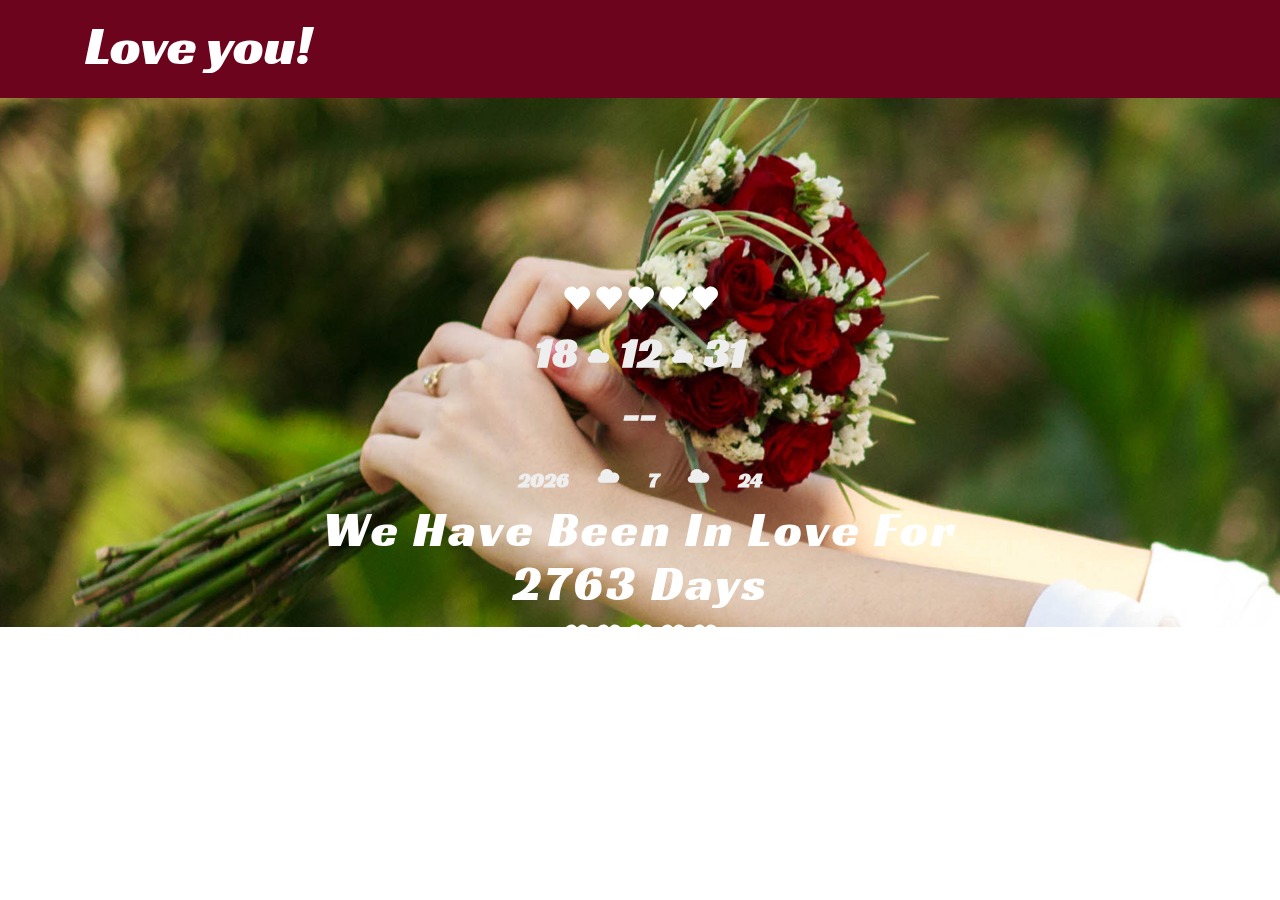
==== index.html @ 2fc3a8e7 ".." ====
<!--A Design by W3layouts 
Author: W3layout
Author URL: http://w3layouts.com
License: Creative Commons Attribution 3.0 Unported
License URL: http://creativecommons.org/licenses/by/3.0/
-->
<!DOCTYPE html>
<html>
<head>
<title>Conjugal a Wedding Flat Bootstrap Responsive Web Template | Home :: w3layouts</title>
<!--css-->
<link href="css/bootstrap.css" rel="stylesheet" type="text/css" media="all" />
<!-- jQuery (necessary for Bootstrap's JavaScript plugins) -->
<link href="css/style.css" rel="stylesheet" type="text/css" media="all" />
<!--css-->
<meta name="viewport" content="width=device-width, initial-scale=1">
<meta http-equiv="Content-Type" content="text/html; charset=utf-8" />
<meta name="keywords" content="Conjugal  Responsive web template, Bootstrap Web Templates, Flat Web Templates, Android Compatible web template, 
Smartphone Compatible web template, free webdesigns for Nokia, Samsung, LG, Sony Ericsson, Motorola web design" />
<script type="application/x-javascript"> addEventListener("load", function() { setTimeout(hideURLbar, 0); }, false); function hideURLbar(){ window.scrollTo(0,1); } </script>
<!--timer-->
<link rel="stylesheet" href="css/jquery.countdown.css" />
<!--timer-->
<!--js-->
<script src="js/jquery.min.js"></script>
<script src="js/bootstrap.min.js"></script>
<script type="text/javascript" src="js/numscroller-1.0.js"></script>
<!--js-->
<!--webfonts-->
<link href='//fonts.googleapis.com/css?family=Racing+Sans+One' rel='stylesheet' type='text/css'>
<link href='//fonts.googleapis.com/css?family=Open+Sans:400,300,300italic,400italic,600,600italic,700,700italic,800,800italic' rel='stylesheet' type='text/css'>
<style type="text/css">
	.caption p span.dates{
		font-size: :28;
	}
</style>
<!--webfonts-->
<script src="js/responsiveslides.min.js"></script>
 <script>
    $(function () {
      $("#slider").responsiveSlides({
      	auto: true,
      	nav: true,
      	speed: 500,
        namespace: "callbacks",
        pager: true,
      });
    });
  </script>
 <!--startsmothscrolling-->
<script type="text/javascript" src="js/move-top.js"></script>
<script type="text/javascript" src="js/easing.js"></script>
 <script type="text/javascript">
		jQuery(document).ready(function($) {
			$(".scroll").click(function(event){		
				event.preventDefault();
				$('html,body').animate({scrollTop:$(this.hash).offset().top},1200);
			});
		});
	</script>
<!--endsmothscrolling-->

</head>
<body>
	<div class="header" id="head">
		<div class="container">
			<div class="header-menu">
				<nav class="navbar navbar-default">
					<div class="container-fluid">
						<!-- Brand and toggle get grouped for better mobile display -->
						<div class="navbar-header">
						  <button type="button" class="navbar-toggle collapsed" data-toggle="collapse" data-target="#bs-example-navbar-collapse-1" aria-expanded="false">
							<span class="sr-only">Toggle navigation</span>
							<span class="icon-bar"></span>
							<span class="icon-bar"></span>
							<span class="icon-bar"></span>
						  </button>
						  <div class="navbar-brand logo">
								<h1><a href="index.html">Love you!</a></h1>
							</div>
						</div>
						<!-- Collect the nav links, forms, and other content for toggling -->
						<!-- <div class="collapse navbar-collapse" id="bs-example-navbar-collapse-1">
							<ul class="nav navbar-nav">
								<li class="active"><a href="index.html" data-hover="Home">Home </a></li>
								<li><a data-hover="About" href="about.html">About</a></li>
								<li><a data-hover="Photos" href="photos.html">Photos</a></li>
								<li><a  href="codes.html" data-hover="codes">Codes</a></li>
								<li><a data-hover="Contact" href="contact.html">Contact</a></li>
							</ul>
						</div> --><!-- /.navbar-collapse -->
					</div><!-- /.container-fluid -->
				</nav>
			<div class="clearfix"></div>
			</div>	
		</div> 
	</div>
		<!--header-->		
	<div class="banner-section">
		<div class="slider">
			<div class="callbacks_container" style="height: 400">
				<ul class="rslides" id="slider">
					<li>
					  <img src="images/ba2.jpg" alt="">
					  <div class="caption">
							<div class="cap">
								<i class="glyphicon glyphicon-heart" aria-hidden="true"></i>
								<i class="glyphicon glyphicon-heart" aria-hidden="true"></i>
								<i class="glyphicon glyphicon-heart" aria-hidden="true"></i>
								<i class="glyphicon glyphicon-heart" aria-hidden="true"></i>
								<i class="glyphicon glyphicon-heart" aria-hidden="true"></i>
							</div>
							<p>18<span class="glyphicon glyphicon-cloud" aria-hidden="true"></span>12<span class="glyphicon glyphicon-cloud" aria-hidden="true"></span>31</p>
								<p>--</p>
								<p>
									<span class="dates" id="curYear">19</span>
									<span class="glyphicon glyphicon-cloud" aria-hidden="true"></span>
									<span class="dates" id="curMonth">05</span>
									<span class="glyphicon glyphicon-cloud" aria-hidden="true"></span>
									<span class="dates" id="curDay">18</span>
								</p>
								<h3 id="howlong"></h3>
							<div class="cap">
								<i class="glyphicon glyphicon-heart" aria-hidden="true"></i>

								<i class="glyphicon glyphicon-heart" aria-hidden="true"></i>
								<i class="glyphicon glyphicon-heart" aria-hidden="true"></i>
								<i class="glyphicon glyphicon-heart" aria-hidden="true"></i>
								<i class="glyphicon glyphicon-heart" aria-hidden="true"></i>
							</div>
					  </div>
					</li>
					<!-- <li>
					  <img src="images/ba2.jpg" alt="">
						<div class="caption">
							<div class="cap">
								<i class="glyphicon glyphicon-heart" aria-hidden="true"></i>
								<i class="glyphicon glyphicon-heart" aria-hidden="true"></i>
								<i class="glyphicon glyphicon-heart" aria-hidden="true"></i>
								<i class="glyphicon glyphicon-heart" aria-hidden="true"></i>
								<i class="glyphicon glyphicon-heart" aria-hidden="true"></i>
							</div>
								<h3>WE ARE GETTING MARRIED</h3>
								<p>12<span class="glyphicon glyphicon-cloud" aria-hidden="true"></span>08<span class="glyphicon glyphicon-cloud" aria-hidden="true"></span>16</p>
							<div class="cap">
								<i class="glyphicon glyphicon-heart" aria-hidden="true"></i>
								<i class="glyphicon glyphicon-heart" aria-hidden="true"></i>
								<i class="glyphicon glyphicon-heart" aria-hidden="true"></i>
								<i class="glyphicon glyphicon-heart" aria-hidden="true"></i>
								<i class="glyphicon glyphicon-heart" aria-hidden="true"></i>
							</div>
					  </div>
					</li>
					<li>
					  <img src="images/ba3.jpg" alt="">
						<div class="caption">
							<div class="cap">
								<i class="glyphicon glyphicon-heart" aria-hidden="true"></i>
								<i class="glyphicon glyphicon-heart" aria-hidden="true"></i>
								<i class="glyphicon glyphicon-heart" aria-hidden="true"></i>
								<i class="glyphicon glyphicon-heart" aria-hidden="true"></i>
								<i class="glyphicon glyphicon-heart" aria-hidden="true"></i>
							</div>
								<h3>WE ARE GETTING MARRIED</h3>
								<p>12<span class="glyphicon glyphicon-cloud" aria-hidden="true"></span>08<span class="glyphicon glyphicon-cloud" aria-hidden="true"></span>16</p>
							<div class="cap">
								<i class="glyphicon glyphicon-heart" aria-hidden="true"></i>
								<i class="glyphicon glyphicon-heart" aria-hidden="true"></i>
								<i class="glyphicon glyphicon-heart" aria-hidden="true"></i>
								<i class="glyphicon glyphicon-heart" aria-hidden="true"></i>
								<i class="glyphicon glyphicon-heart" aria-hidden="true"></i>
							</div>
					  </div>
					</li> -->
				</ul>
		  </div>
	  </div>
	</div>
			
	<!--footer-->
	<script type="text/javascript">
		var date = new Date();
		var curTimestamp = date.getTime(date);
		var year = date.getFullYear();
		var month = date.getMonth() + 1;
		var day = date.getDate();
		$('#curYear').text(year);
		$('#curMonth').text(month);
		$('#curDay').text(day);
		var oldDate = new Date('2018-12-31');
		var oldTimestamp = oldDate.getTime();
		var tempTimestamp = curTimestamp - oldTimestamp;
		var days = Math.ceil(tempTimestamp / (24 * 60 * 60 * 1000));
		$('#howlong').text('We have been in love for ' + days + ' days');
		console.log(days)
	</script>
</body>
</html>
---- css/style.css ----
/*Author: W3layouts
Author URL: http://w3layouts.com
License: Creative Commons Attribution 3.0 Unported
License URL: http://creativecommons.org/licenses/by/3.0/
--*/
body{
	font-family: 'Open Sans', sans-serif;
}
body a{
	transition: 0.5s all;
	-webkit-transition: 0.5s all;
	-o-transition: 0.5s all;
	-moz-transition: 0.5s all;
	-ms-transition: 0.5s all;
}
 ul{
	padding: 0;
	margin: 0;
}
h1,h2,h3,h4,h5,h6{
	margin:0;
	padding:0;
	font-family: 'Racing Sans One', cursive;
}
p{
	margin:0;
	padding:0;	
	color: #777;
}
/*--banner--*/

/*---*/
nav a {
	position: relative;
	display: inline-block;
	outline: none;
	text-decoration: none;
}
nav a:hover,
nav a:focus {
	outline: none;
}
.header {
    background: #6D041E;
    padding: 1em 0;
}
.navbar-default {
    background: none;
    border: none;
    margin: 0;
    min-height: auto;  
}
.navbar-default .navbar-nav > .active > a{
    color: #fff;
    background:none;
	padding: 10px 0;
	border-bottom: 3px double #fff;
}
div#bs-example-navbar-collapse-1 {
    float: right;
	margin-top: 1.2em;
}
 .navbar-default .navbar-nav > .active > a:hover,
 .navbar-default .navbar-nav > .active > a:focus {
    color:  #fff;
    background:none;
}
.navbar-default .navbar-nav > li > a {
    color: #fff;
    font-size: 1.2em;
	padding: 10px 0;
	margin:0 0.8em;
}
.logo h1 a {
    font-size: 1.5em;
	 text-decoration: none;
	color:#fff;
}
.navbar-brand {
    padding: 2px 15px;
	    height: 70px;
}
.navbar-default .navbar-nav > li > a:hover, 
.navbar-default .navbar-nav > li > a:focus {
    color: #fff;
    background: none;
    outline: none;
	border-bottom: 3px double #fff;
}
.slider {
	position: relative;
/*-- w3layouts --*/ 
}
.rslides {
  position: relative;
  list-style: none;
  overflow: hidden;
  width: 100%;
  padding: 0;
  margin: 0;
  }
.rslides li {
  -webkit-backface-visibility: hidden;
  width: 100%;
  left: 0;
  top: 0;
  }
.rslides img {
  display: block;
  height: auto;
  float: left;
  width: 100%;
  border: 0;
  }
.caption{
	width: 60%;
	position: absolute;
	top: 35%;
	left: 20%;
	text-align:center;
}
.caption h3{
	color: #ffffff;
	font-size: 3.5em;
	text-transform: capitalize;
	letter-spacing: 3px;
}
.caption p{
	font-size: 3em;
    text-align: center;
    font-weight: 600;
    color: #eee;
	font-family: 'Racing Sans One', cursive;
}
.caption p span {
    font-size: 0.5em;
    margin: 0 0.5em;
}
.cap i {
    font-size: 2em;
    color: #FFFFFF;
    line-height: 1.8em;
}
.callbacks_tabs a:after {
	content: "\f111";
	font-size: 0;
	font-family: FontAwesome;
	visibility: visible;
	display: block;
	height: 15px;
	width: 15px;
	display: inline-block;
	border: 2px solid #FFFFFF;
	border-radius: 50%;
	-webkit-border-radius: 50%;
	-moz-border-radius: 50%;
	-o-border-radius: 50%;
	-ms-border-radius: 50%;
	background:#506a85;
}
.callbacks_here a:after{
	background:rgb(23, 167, 139);
}
.callbacks_tabs a{
	visibility:hidden;
}
.callbacks_tabs li{
	display:inline-block;
	display:none;
}
ul.callbacks_tabs.callbacks1_tabs {
	position: absolute;
	bottom: -2px;
	z-index: 999;
	left: 46%;
	background:#fff;
}
.callbacks_nav {
  position: absolute;
  -webkit-tap-highlight-color: rgba(0,0,0,0);
  top: 44%;
  left: 14%;
  opacity: 0.7;
  z-index: 3;
  text-indent: -9999px;
  overflow: hidden;
  text-decoration: none;
  height: 61px;
  width: 38px;
  background: none;
  margin-top: -45px;
  }
.callbacks_nav.next {
  left: auto;
  background-position: right top;
  right: 14%;
 }
h2.tittle {
    font-size: 3.5em;
	/*-- w3layouts --*/
	text-align: center;
	color:#222;
}
h3.tittle1 {
    font-size: 3.5em;
	text-align: center;
	margin-bottom:1.5em;
	color:#222;
}
.couple,.untill,.photos,.attending {
    padding: 5em 0;
	text-align: center;
}
.couple-grids,.until-grids,.couples-grids,.photos-grids,.about-grids,.team-grids {
    margin-top: 4em;
}
.couple-top {
    padding: 4em;
    background: #FBF2F4;
}
.couple-text {
    margin-top: 2em;
}
.couple-text h6 {
    font-size: 1.2em;
    color: #222;
}
.couple-text h4 {
    font-size: 2em;
    color: #258BA0;
    padding-top: .5em;
}
.couple-text p {
    padding: 1em 0;
    line-height: 1.8em;
	font-size:1em;
}
.couple-img {
    -moz-box-shadow: 4px 9px 12px #888;
    -webkit-box-shadow: 4px 9px 12px #888;
    box-shadow: 4px 9px 12px #888;
    -o-box-shadow: 4px 9px 12px #888;
    -ms-box-shadow: 4px 9px 12px #888;
}
.multi-gd-text a {
    display: block;
    position: relative;
}
.multi-gd-text a:hover::before {
	/*-- agileits --*/
    width: 100%;
    height: 100%;
}
.multi-gd-text a::before {
    background:rgba(37, 139, 160, 0.29);
    position: absolute;
    right: 0;
    top: 0;
    width: 0;
    height: 0;
    transition: all 0.5s ease-out 0s;
    z-index: 99;
    content: "";
}
.multi-gd-text img {
    height: auto;
    width: 100%;
}
.multi-gd-text a:hover::after {
    width: 100%;
    height: 100%;
}
.multi-gd-text a::after {
    background: rgba(37, 139, 160, 0.29);
    position: absolute;
    bottom: 0;
    left: 0;
    width: 0;
    height: 0;
    transition: all 0.5s ease-out 0s;
    z-index: 99;
    content: "";
}
.work-left {
    text-align: right;
    padding: 3em 5em 0 0;
}
.work-right {
    border-left: 1px solid #999;
    padding: 2.5em 0 2em 6em;
}
.work-info h4 {
    font-size: 1.2em;
    background: #258BA0;
    display: inline-block;
    padding: .6em 1.2em;
    color: #fff;
	position:relative;
}
.work-info h4:before {
	/*-- w3layouts --*/
    width: 0;
    height: 0;
    position: absolute;
    content: '';
    top: 9px;
    right: -14px;
    border-style: solid;
    border-width: 10px 0 10px 16px;
    border-color: transparent transparent transparent #258BA0;
}
.work-info h5 {
    font-size: 1.5em;
    color: #258BA0;
    padding: 0 1.2em;
}
.work-info h5 span.glyphicon {
    font-size: 1em;
    color: #fff;
    background: #6D041E;
    padding: 1em;
    -webkit-border-radius: 70%;
    -moz-border-radius: 70%;
    border-radius: 70%;
    -webkit-transition: .5s all;
    -moz-transition: .5s all;
    transition: .5s all;
    -webkit-transform: scale(1);
    -moz-transform: scale(1);
    transform: scale(1);
    -o-transform: scale(1);
    -ms-transform: scale(1);
}
.work-right h5 span.glyphicon {
    margin-right: 5em;
    margin-left: -8em;
}
.work-left2 h5 span.glyphicon {
    margin-left: 10.5em;
    margin-right: -11em;
    z-index: 9;
}
.work-right.work-right2 {
    min-height: 277px;
    float: right;
}
.work-right.work-right2 h4:before {
    left: -14px;
	-webkit-transform: rotate(180deg);
	-moz-transform: rotate(180deg);
	/*-- agileits --*/
    transform: rotate(180deg);
	-o-transform: rotate(180deg);
	-ms-transform: rotate(180deg);
}
.work-right.work-right2 h4 {
    margin-top: 0.8em;
}
.work-info:hover h5 span.glyphicon {
    color: #258BA0;
	-webkit-transform: scale(1.2);
	-moz-transform: scale(1.2);
    transform: scale(1.2);
	-o-transform: scale(1.2);
	-ms-transform: scale(1.2);
}
.love-text {
    background: #fff;
    width: 85%;
   padding: 0em 2em 2em;
}
.love-text p {
    font-size: 0.95em;
    line-height: 1.8em;
    color: #777;
}
.lovers {
    background:#FBF2F4;
	padding:5em 0;
}
.until-text h5 {
    font-size: 1em;
    color: #222;
}
.numscroller {
    font-size: 2.5em;
    color: #222;
	font-family: 'Ek Mukta', sans-serif;
}
.until-text {
    width: 210px;
    height: 210px;
    border-radius: 648px;
    border-color: #ffffff;
    border-width: 2px;
    border-style: none;
    padding: 4.5em 0;
    margin: 0 auto;
    border-left: 6px solid#6D041E;
}
.couples {
    padding: 5em 0;
	background: #FBF2F4;
}
h3.tittle {
    font-size: 3.5em;
    text-align: center;
    color: #222;
}
.couples-left h4 {
    font-size: 2em;
    color: #258BA0;
    text-align: right;
}
.couples-left p {
    font-size: 1em;
    line-height: 1.8em;
	    text-align: right;
		    margin-top: 0.5em;
}
.couples-left1 h4 {
    font-size: 2em;
    color: #258BA0;
    text-align: left;
}
.couples-left1 p {
    font-size: 1em;
    line-height: 1.8em;
	    margin-top: 0.5em;
}
.count-down {
    padding: 5em 0;
    text-align: center;
    background: #258BA0;
}
.count-grid h4 {
    font-size: 4em;
	color:#fff;
}
.count-grid h5 {
    font-size: 1.2em;
    color: #eee;
	margin-top: .5em;
}
.count {
    border: 5px double #eee;
    width: 80%;
    height: 200px;
    padding-top: 4em;
    border-radius: 120px;
    margin: 0 auto;
}
.details {
    padding: 5em 0;
	background: #FBF2F4;
	text-align:center;
}
.icon i {
    font-size: 2em;
    background: #258BA0;
    width: 85px;
    height: 85px;
    margin: 0 auto;
    padding-top: 0.85em;
    border-radius: 50px;
    color: #fff;
	 border: 5px double transparent;
	 -webkit-transition: .5s all;
    -moz-transition: .5s all;
    transition: .5s all;
	-o-transform:.5s all;
}
.numscroller {
    font-size: 2.5em;
    color: #fff;
   	font-family: 'Racing Sans One', cursive;
}
.details-grid h4 {
    font-size: 2em;
    color: #258BA0;
    margin: 0.5em 0;
}
.details-grid p{
    font-size: 1em;
    line-height: 1.8em;
    margin-top: 0.5em;
}
.details-grid span {
    font-size: 1.3em;
    color: #6D041E;
	font-weight: 600;
}
.details-grid:hover div.icon i {
    background: #6D041E;
    border: 5px double #eee;
}
.attened {
    width: 50%;
    margin: 4em auto 0;
    background: #258BA0;
    padding: 2em;
}
.attending input[type="text"] {
    width: 100%;
    padding: 0.5em;
    font-size: 1em;
    border: none;
    margin: 0.5em 0;
	outline:none;
	 border-radius: 3px;
	-webkit-border-radius: 3px;
    -moz-border-radius: 3px;
    -o-border-radius: 3px;
    -ms-border-radius: 3px;
}
.ser {
    width: 100%;
    padding: 0.5em;
    color: #777;
	margin: 0.5em 0;
	 border-radius: 3px;
	-webkit-border-radius: 3px;
    -moz-border-radius: 3px;
    -o-border-radius: 3px;
    -ms-border-radius: 3px;
}
.attened span {
    font-size: 1em;
    color: #eee;
    text-align: left;
    display: block;
    margin-left: 4px;
}
.attending input[type="submit"] {
    outline: none;
    color: #fff;
    font-size: 1em;
    padding: 1em;
    width: 35%;
    background: #6D041E;
    border: none;
    transition: .5s all;
    -webkit-transition: .5s all;
    -moz-transition: .5s all;
    -o-transition: .5s all;
    -ms-transition: .5s all;
    display: block;
    margin: 1em auto 0;
    border-radius: 3px;
	-webkit-border-radius: 3px;
    -moz-border-radius: 3px;
    -o-border-radius: 3px;
    -ms-border-radius: 3px;
}
.attending input[type="submit"]:hover{
	 background: #fff;
	 color:#222;
}
/*--//work--*/

.footer-section {
    padding: 2em 0;
    background: #258BA0;
}
.footer-section p {
    font-size: 0.9em;
    color: #fff;
    font-weight: 400;
	text-align:center;
	    line-height: 2em;
}
.footer-section a {
    font-size: 1em;
    color: #fff;
    font-weight: 400;
    text-transform: capitalize;
}
.social-icons a i {
    width: 32px;
    height: 32px;
    background:#6D041E url(../images/img-sprite.png) no-repeat 0px 0px;
    display: inline-block;
	margin:0 0.2em;
	transition: 0.5s all;
    -webkit-transition: 0.5s all;
    -moz-transition: 0.5s all;
    -o-transition: 0.5s all;
    -ms-transition: 0.5s all;
	 border-radius: 6px 6px 5px 10px;
}
.social-icons i.icons:hover {
  background: #00959F  url(../images/img-sprite.png) no-repeat 0px 0px;
      transform: rotateY(360deg);
}
.social-icons i.icons {
    background-position: 0px 0px;
}
.social-icons i.icons1 {
    background-position: -32px 0px;
}
.social-icons i.icons1:hover {
  background: #00959F  url(../images/img-sprite.png) no-repeat -32px 0px;
      transform: rotateY(360deg);
}
.social-icons i.icons2 {
    background-position: -64px 0px;
}
.social-icons i.icons2:hover {
  background: #00959F  url(../images/img-sprite.png) no-repeat -64px 0px;
      transform: rotateY(360deg);
}
.social-icons i.icons3 {
    background-position: -96px 0px;
}
.social-icons i.icons3:hover {
  background: #00959F  url(../images/img-sprite.png) no-repeat -96px 0px;
      transform: rotateY(360deg);
}
.social-icons {
    margin-top: 1em;
	text-align:center;
}
.footer-left {
    float: left;
    width: 33.3%;
}
.footer-grid ul li {
    font-size: 0.95em;
    list-style: none;
    color: #eee;
    line-height: 1.8em;
    background: url(../images/list-arrow.png) no-repeat 5px 8px;
    padding: 2px 24px;
}
/* Bounce To Bottom */
.hvr-bounce-to-bottom {
  display: inline-block;
  vertical-align: middle;
  -webkit-transform: translateZ(0);
  transform: translateZ(0);
  box-shadow: 0 0 1px rgba(0, 0, 0, 0);
  -webkit-backface-visibility: hidden;
  backface-visibility: hidden;
  -moz-osx-font-smoothing: grayscale;
  position: relative;
  -webkit-transition-property: color;
  transition-property: color;
  -webkit-transition-duration: 0.5s;
  transition-duration: 0.5s;
}
.hvr-bounce-to-bottom:before {
  content: "";
  position: absolute;
  z-index: -1;
  top: 0;
  left: 0;
  right: 0;
  bottom: 0;
  background: #6D041E;
  -webkit-transform: scaleY(0);
  transform: scaleY(0);
  -webkit-transform-origin: 50% 0;
  transform-origin: 50% 0;
  -webkit-transition-property: transform;
  transition-property: transform;
  -webkit-transition-duration: 0.5s;
  transition-duration: 0.5s;
  -webkit-transition-timing-function: ease-out;
  transition-timing-function: ease-out;
      padding-top: 3em;
    border-radius: 120px;
}
.hvr-bounce-to-bottom:hover, .hvr-bounce-to-bottom:focus, .hvr-bounce-to-bottom:active {
  color: white;
}
.hvr-bounce-to-bottom:hover:before, .hvr-bounce-to-bottom:focus:before, .hvr-bounce-to-bottom:active:before {
  -webkit-transform: scaleY(1);
  transform: scaleY(1);
  -webkit-transition-timing-function: cubic-bezier(0.52, 1.64, 0.37, 0.66);
  transition-timing-function: cubic-bezier(0.52, 1.64, 0.37, 0.66);
}
/* Wobble Bottom */
@-webkit-keyframes hvr-wobble-bottom {
  16.65% {
    -webkit-transform: skew(-12deg);
    transform: skew(-12deg);
  }

  33.3% {
    -webkit-transform: skew(10deg);
    transform: skew(10deg);
  }

  49.95% {
    -webkit-transform: skew(-6deg);
    transform: skew(-6deg);
  }

  66.6% {
    -webkit-transform: skew(4deg);
    transform: skew(4deg);
  }

  83.25% {
    -webkit-transform: skew(-2deg);
    transform: skew(-2deg);
  }

  100% {
    -webkit-transform: skew(0);
    transform: skew(0);
  }
}

@keyframes hvr-wobble-bottom {
  16.65% {
    -webkit-transform: skew(-12deg);
    transform: skew(-12deg);
  }

  33.3% {
    -webkit-transform: skew(10deg);
    transform: skew(10deg);
  }

  49.95% {
    -webkit-transform: skew(-6deg);
    transform: skew(-6deg);
  }

  66.6% {
    -webkit-transform: skew(4deg);
    transform: skew(4deg);
  }

  83.25% {
    -webkit-transform: skew(-2deg);
    transform: skew(-2deg);
  }

  100% {
    -webkit-transform: skew(0);
    transform: skew(0);
  }
}

.hvr-wobble-bottom {
  display: inline-block;
  vertical-align: middle;
  -webkit-transform: translateZ(0);
  transform: translateZ(0);
  box-shadow: 0 0 1px rgba(0, 0, 0, 0);
  -webkit-backface-visibility: hidden;
  backface-visibility: hidden;
  -moz-osx-font-smoothing: grayscale;
  -webkit-transform-origin: 100% 0;
  transform-origin: 100% 0;
}
.hvr-wobble-bottom:hover, .hvr-wobble-bottom:focus, .hvr-wobble-bottom:active {
  -webkit-animation-name: hvr-wobble-bottom;
  animation-name: hvr-wobble-bottom;
  -webkit-animation-duration: 1s;
  animation-duration: 1s;
  -webkit-animation-timing-function: ease-in-out;
  animation-timing-function: ease-in-out;
  -webkit-animation-iteration-count: 1;
  animation-iteration-count: 1;
}
/*--/TIMER--*/
#counter {
	height: 165px;
    font-size: 35px;
	color:#212121;
	overflow: hidden;
}
.countdown {
    background: #6D041E;
    width: 90%;
    margin: 0 auto;
	  border: 1px solid #E3E3E3;
}
.countDays, .countHours, .countMinutes, .countSeconds {
    display:inline-block;
    padding: 0.5em 0.5em;
    border: 4px double#E3E3E3;
	font-family: 'Racing Sans One', cursive;
	    border-radius: 5px;
}
.points {
	float: left;
	width:40px;
	margin: 0;
	font-size: 44px;
	font-weight: bold;
	text-align: center;
	line-height: 138px;
	text-shadow: none;
	color:#999;
    display: none;
}
.boxName {
	float: left;
    width: 100%;
    font-size: 14px;
    color: #eee;
    font-weight: 500;
    clear: both;
    padding: 0px;
	font-family: 'Open Sans', sans-serif;
}
/*--/TIMER--*/
.scroll.top {
      font-size: 2em;
    text-align: center;
    display: block;
    color: #fff;
    width: 5%;
    margin: 1.5em auto 0;
}
/*--about--*/
.about {
    padding: 5em 0;
}
.about-grid1 h4 {
    font-size: 1.5em;
    text-transform: capitalize;
    color: #222;
    font-weight: 600;
	margin-bottom: .8em;
}
.about-grid1 p {
  font-size: 1em;
    line-height: 2em;
 }
.about-bottomgrid {
    padding: 0;
}
.about-bottom {
    margin: 1.5em 0;
}
.about span {
    font-size: 1.1em;
    line-height: 2em;
    display: block;
    color: #777;
	text-align: center;
}
.why-img1 {
    -moz-box-shadow: 4px 9px 12px #888;
    -webkit-box-shadow: 4px 9px 12px #888;
    box-shadow: 4px 9px 12px #888;
    -o-box-shadow: 4px 9px 12px #888;
    -ms-box-shadow: 4px 9px 12px #888;
}
.why{
	padding:5em 0;
	text-align:center;
	background: #FBF2F4;
}
.why-img img {
    border: 10px solid#258BA0;
	   margin: 0 auto;
}
.why-img {
    padding: 3em 0;
}
.why-grid h4{
	font-size: 2em;
    color: #222;
}
.why-grid p{
	font-size: 1em;
    line-height: 2em;
    padding: 0.5em 0 0;
}
.why-img1 {
   margin-top: 2em;
}
.team-section {
    padding: 5em 0;
}
.ih-item {
  position: relative;
  -webkit-transition: all 0.35s ease-in-out;
  -moz-transition: all 0.35s ease-in-out;
  transition: all 0.35s ease-in-out;
}
.ih-item,
.ih-item * {
  -webkit-box-sizing: border-box;
  -moz-box-sizing: border-box;
  box-sizing: border-box;
}
.ih-item a {
  color: #333;
}
.ih-item a:hover {
  text-decoration: none;
}
.ih-item img {
  width: 100%;
  height: 100%;
}

.ih-item.circle {
  position: relative;
  width: 220px;
  height: 220px;
  border-radius: 50%;
    margin: 0 auto;
}
.ih-item.circle .img {
  position: relative;
  width: 220px;
  height: 220px;
  border-radius: 50%;
}
.ih-item.circle .img:before {
  position: absolute;
  display: block;
  content: '';
  width: 100%;
  height: 100%;
  border-radius: 50%;
  box-shadow: inset 0 0 0 16px rgba(255, 255, 255, 0.6), 0 1px 2px rgba(0, 0, 0, 0.3);
  -webkit-transition: all 0.35s ease-in-out;
  -moz-transition: all 0.35s ease-in-out;
  transition: all 0.35s ease-in-out;
}
.ih-item.circle .img img {
  border-radius: 50%;
}
.ih-item.circle .info {
  position: absolute;
  top: 0;
  bottom: 0;
  left: 0;
  right: 0;
  text-align: center;
  border-radius: 50%;
  -webkit-backface-visibility: hidden;
  backface-visibility: hidden;
}

.ih-item.square {
  position: relative;
  width: 316px;
  height: 216px;
  border: 8px solid #fff;
  box-shadow: 1px 1px 3px rgba(0, 0, 0, 0.3);
}
.ih-item.square .info {
  position: absolute;
  top: 0;
  bottom: 0;
  left: 0;
  right: 0;
  text-align: center;
  -webkit-backface-visibility: hidden;
  backface-visibility: hidden;
}

.ih-item.circle.effect1 .spinner {
  width: 230px;
  height: 230px;
    border: 10px solid #009B97;
    border-right-color: #fff;
    border-bottom-color: #fff;
  border-radius: 50%;
  -webkit-transition: all 0.8s ease-in-out;
  -moz-transition: all 0.8s ease-in-out;
  transition: all 0.8s ease-in-out;
}
.ih-item.circle.effect1 .img {
  position: absolute;
  top: 10px;
  bottom: 0;
  left: 10px;
  right: 0;
  width: auto;
  height: auto;
}
.ih-item.circle.effect1 .img:before {
  display: none;
}
.ih-item.circle.effect1.colored .info {
  background: #1a4a72;
  background: rgba(26, 74, 114, 0.6);
}
.ih-item.circle.effect1 .info {
  top: 10px;
  bottom: 0;
  left: 10px;
  right: 0;
  background: #333333;
  background: rgba(0, 0, 0, 0.6);
  opacity: 0;
  -webkit-transition: all 0.8s ease-in-out;
  -moz-transition: all 0.8s ease-in-out;
  transition: all 0.8s ease-in-out;
}
.ih-item.circle.effect1 .info h4 {
  color: #fff;
  text-transform: capitalize;
  position: relative;
  letter-spacing: 2px;
  font-size: 1.5em;
  margin: 0 30px;
  padding: 66px 0 0 0;
  height: 110px;
  text-shadow: 0 0 1px white, 0 1px 2px rgba(0, 0, 0, 0.3);
 
}
.ih-item.circle.effect1 .info span {
  color: #bbb;
  padding: 10px 5px;
  font-style: italic;
  margin: 0 30px;
  font-size: 0.9em;
  border-top: 1px solid rgba(255, 255, 255, 0.5);
}
.ih-item.circle.effect1 a:hover .spinner {
  -webkit-transform: rotate(180deg);
  -moz-transform: rotate(180deg);
  -ms-transform: rotate(180deg);
  -o-transform: rotate(180deg);
  transform: rotate(180deg);
}
.ih-item.circle.effect1 a:hover .info {
  opacity: 1;
}
.team {
    background: #f7f7f7;
    border-top: 1px solid #eee;
    padding: 90px 0;
}
.morph {
	-webkit-transition: all 0.5s ease;
	-moz-transition: all 0.5s ease;
	-o-transition: all 0.5s ease;
	-ms-transition: all 0.5s ease;
	transition: all 0.5s ease;
}
.morph:hover {
	border-radius: 50%;
	-webkit-transform: rotate(360deg);
	-moz-transform: rotate(360deg);
	-o-transform: rotate(360deg);
	-ms-transform: rotate(360deg);
	transform: rotate(360deg);
}
.team-grid p {
    font-size: 1em;
    line-height: 2em;
    margin-top: 2em;
    text-align: center;
}
/*--about--*/
/*--gallery--*/
.img-box, .info-box {
  display: block;
  width: 100%;
  height: 100%;
  -webkit-transform: scale(1, 1);
  -moz-transform: scale(1, 1);
  -ms-transform: scale(1, 1);
  -o-transform: scale(1, 1);
  transform: scale(1, 1);
  -webkit-transition: all 0.4s ease-in-out;
  -moz-transition: all 0.4s ease-in-out;
  -ms-transition: all 0.4s ease-in-out;
  -o-transition: all 0.4s ease-in-out;
  transition: all 0.4s ease-in-out;
  -webkit-backface-visibility: hidden;
  -moz-backface-visibility: hidden;
  -ms-backface-visibility: hidden;
  -o-backface-visibility: hidden;
  backface-visibility: hidden;
}
.img-box img, .info-box img {
  display: block;
  position: relative;
  max-width: 100%;
  max-height: 100%;
  -webkit-transition: all 0.4s ease-in-out;
  -moz-transition: all 0.4s ease-in-out;
  -ms-transition: all 0.4s ease-in-out;
  -o-transition: all 0.4s ease-in-out;
  transition: all 0.4s ease-in-out;
}
.img-box {
  position: relative;
}
.info-box {
  top: 0;
  left: 0;
  position: absolute;
}
.info-box .info-content {
  display: block;
  position: relative;
  padding: 0%;
  float: left;
  left: 50%;
  top: 50%;
  position: relative;
  -webkit-transform: translateX(-50%) translateY(-50%);
  -moz-transform: translateX(-50%) translateY(-50%);
  -ms-transform: translateX(-50%) translateY(-50%);
  -o-transform: translateX(-50%) translateY(-50%);
  transform: translateX(-50%) translateY(-50%);
}
.separator {
    display: block;
    position: relative;
    height: 1px;
    width: 100%;
    margin: 20px auto;
    background: rgba(255, 255, 255, 0.5);
    clear: both;
}
.content-grid-effect {
  display: block;
  position: relative;
  -webkit-transform: translate3d(0, 0, 0);
  -moz-transform: translate3d(0, 0, 0);
  -ms-transform: translate3d(0, 0, 0);
  -o-transform: translate3d(0, 0, 0);
  transform: translate3d(0, 0, 0);
  -webkit-transition: all 0.6s ease-in-out;
  -moz-transition: all 0.6s ease-in-out;
  -ms-transition: all 0.6s ease-in-out;
  -o-transition: all 0.6s ease-in-out;
  transition: all 0.6s ease-in-out;
  overflow: hidden;
}
.content-grid-effect .info-content {
  z-index: 2 !important;
  filter: alpha(opacity=0);
  -wekbit-opacity: 0;
  -moz-opacity: 0;
  opacity: 0;
  -webkit-transition: all 0.5s ease-in-out;
  -moz-transition: all 0.5s ease-in-out;
  -ms-transition: all 0.5s ease-in-out;
  -o-transition: all 0.5s ease-in-out;
  transition: all 0.5s ease-in-out;
}
.content-grid-effect .img-box:after, .content-grid-effect .img-box:before, .content-grid-effect .info-box:after, .content-grid-effect .info-box:before {
  content: "";
  display: block;
  position: absolute;
  background-color: rgba(0, 0, 0, 0.5);
  z-index: 1;
  -webkit-transition: 0.8s ease-in-out;
  -moz-transition: 0.8s ease-in-out;
  -ms-transition: 0.8s ease-in-out;
  -o-transition: 0.8s ease-in-out;
  transition: 0.8s ease-in-out;
  filter: alpha(opacity=0);
  -wekbit-opacity: 0;
  -moz-opacity: 0;
  opacity: 0;
}
.content-grid-effect.horizontal .img-box:before {
  top: 0;
  left: 0;
  width: 100%;
  height: 25%;
  -webkit-transform: rotateX(90deg);
  -moz-transform: rotateX(90deg);
  -ms-transform: rotateX(90deg);
  -o-transform: rotateX(90deg);
  transform: rotateX(90deg);
}
.content-grid-effect.horizontal .img-box:after {
  top: 25%;
  left: 0;
  width: 100%;
  height: 25%;
  -webkit-transform: rotateX(90deg);
  -moz-transform: rotateX(90deg);
  -ms-transform: rotateX(90deg);
  -o-transform: rotateX(90deg);
  transform: rotateX(90deg);
}
.content-grid-effect.horizontal .info-box:after {
  top: 50%;
  left: 0;
  width: 100%;
  height: 25%;
  -webkit-transform: rotateX(90deg);
  -moz-transform: rotateX(90deg);
  -ms-transform: rotateX(90deg);
  -o-transform: rotateX(90deg);
  transform: rotateX(90deg);
}
.content-grid-effect.horizontal .info-box:before {
  top: 75%;
  left: 0;
  width: 100%;
  height: calc(25% + 1px);
  -webkit-transform: rotateX(90deg);
  -moz-transform: rotateX(90deg);
  -ms-transform: rotateX(90deg);
  -o-transform: rotateX(90deg);
  transform: rotateX(90deg);
}
.content-grid-effect.vertical .img-box:before {
  top: 0;
  left: 0;
  width: 25%;
  height: 100%;
  -webkit-transform: rotateY(90deg);
  -moz-transform: rotateY(90deg);
  -ms-transform: rotateY(90deg);
  -o-transform: rotateY(90deg);
  transform: rotateY(90deg);
}
.content-grid-effect.vertical .img-box:after {
  top: 0;
  left: 25%;
  width: 25%;
  height: 100%;
  -webkit-transform: rotateY(90deg);
  -moz-transform: rotateY(90deg);
  -ms-transform: rotateY(90deg);
  -o-transform: rotateY(90deg);
  transform: rotateY(90deg);
}
.content-grid-effect.vertical .info-box:after {
  top: 0;
  left: 50%;
  width: 25%;
  height: 100%;
  -webkit-transform: rotateY(90deg);
  -moz-transform: rotateY(90deg);
  -ms-transform: rotateY(90deg);
  -o-transform: rotateY(90deg);
  transform: rotateY(90deg);
}
.content-grid-effect.vertical .info-box:before {
  top: 0;
  left: 75%;
  width: calc(25% + 1px);
  height: 100%;
  -webkit-transform: rotateY(90deg);
  -moz-transform: rotateY(90deg);
  -ms-transform: rotateY(90deg);
  -o-transform: rotateY(90deg);
  transform: rotateY(90deg);
}
.content-grid-effect:hover .img-box:after, .content-grid-effect:hover .img-box:before, .content-grid-effect:hover .info-box:after, .content-grid-effect:hover .info-box:before {
  -webkit-transform: rotateX(0deg);
  -moz-transform: rotateX(0deg);
  -ms-transform: rotateX(0deg);
  -o-transform: rotateX(0deg);
  transform: rotateX(0deg);
  filter: alpha(opacity=100);
  -wekbit-opacity: 1;
  -moz-opacity: 1;
  opacity: 1;
}
.content-grid-effect:hover .info-content {
  filter: alpha(opacity=100);
  -wekbit-opacity: 1;
  -moz-opacity: 1;
  opacity: 1;
}
.slow-zoom .img-box {
  z-index: 0;
  -webkit-transform: scale(1);
  -moz-transform: scale(1);
  -ms-transform: scale(1);
  -o-transform: scale(1);
  transform: scale(1);
  -webkit-transition: all 2.2s ease-in-out;
  -moz-transition: all 2.2s ease-in-out;
  -ms-transition: all 2.2s ease-in-out;
  -o-transition: all 2.2s ease-in-out;
  transition: all 2.2s ease-in-out;
}
.slow-zoom:hover .img-box {
  -webkit-transform: scale(1.5);
  -moz-transform: scale(1.5);
  -ms-transform: scale(1.5);
  -o-transform: scale(1.5);
  transform: scale(1.5);
}
.slow-zoom {
  display: block;
  overflow: hidden;
  position: relative;
  -webkit-transform: translate3d(0, 0, 0);
  -moz-transform: translate3d(0, 0, 0);
  -ms-transform: translate3d(0, 0, 0);
  -o-transform: translate3d(0, 0, 0);
  transform: translate3d(0, 0, 0);
}
.content-grid-effect {
    box-shadow: 0px 0px 14px 0px #DCDCDC;
    padding: 7px 7px;
}
.info-content h4{
	color:#fff;
	text-decoration:none;
	font-size:2em;
}
.info-content p{
	color:#fff;
	text-decoration:none;
	font-size:1em;
	line-height:2em;
	width:90%;
	margin:0 auto;
}
.gal_mar{
	margin-top:2em;
}
/*--gallery--*/
/*--codes--*/
.page{
	padding:5em 0;
}
.page-header h3{
	font-size: 2.5em;
}
.table > thead > tr > th, .table > tbody > tr > th, .table > tfoot > tr > th, .table > thead > tr > td, .table > tbody > tr > td, .table > tfoot > tr > td {
  padding: 8px;
  line-height: 1.42857143;
  vertical-align: top;
  border-top: none;
}
.grid1 {
  margin: 1.5em 0 0;
}
ul.nav.nav-pills {
  margin: 1.5em 0 0;
}
.grid2{
	margin: 1em 0 0;
}
.form-horizontal .control-label {
  text-align: left;
}
/*--codes--*/
/*--contact--*/
.contact {
    padding: 5em 0;
}
.contact-bottom iframe{
	width:100%;
	min-height:400px;
	margin:0 0 -5px;
	border: none
}
.contact-left p{
	font-size: 1em;
	line-height: 1.8em;
	margin:0;
}
.contact-left p span{
	display:block;
	font-weight:700;
}
.contact-left ul{
	padding:1em 0 0;
	margin:0;
}
.contact-left ul li{
	list-style-type:none;
	margin:0 0 5px;
	font-size:1em;
	color:#777;
}
.contact-left ul li a{
	color:#6D6D6D;
	text-decoration:none;
}
.contact-left ul li a:hover{
	color:#407F8E;
}
.contact-left input[type="text"],.contact-left input[type="email"],.contact-left textarea{
	background:none;
	border: 1px solid #D9D9D9;
    color: #A3A3A3;
    padding: 13px 10px;
	font-size: 14px;
	outline: none;
}
.contact-left input[type="text"],.contact-left input[type="email"]{
	width: 32.7%;
	float: left;
}
.contact-left input[type="email"]{
	margin:0 6px;
}
.contact-left textarea{
	min-height: 200px;
	resize: none;
	width: 100%;
	margin:1em 0;
}
.contact-left input[type="submit"],.contact-left input[type="reset"]{
	outline: none;
    color: #fff;
    font-size: 1em;
    padding: 13px 0;
    width: 49.68%;
    background:#6D041E;
    border: none;
    transition: .5s all;
    -webkit-transition: .5s all;
    -moz-transition: .5s all;
    -o-transition: .5s all;
    -ms-transition: .5s all;
}
.contact-left input[type="submit"]:hover,.contact-left input[type="reset"]:hover{
	background:#258BA0;
}
.contact-left h4{
	font-size: 2em;
    margin: 0 0 1em;
}
.contact-bottom {
    margin: 3em 0;
	padding:1em;
}
/*--contact--*/

/*--responsive--*/
@media(max-width:1440px){

}
@media(max-width:1366px){
}
@media(max-width:1280px){
.caption {
    top: 33%;	
}
}
@media(max-width:1080px){
.caption {
    top: 27%;
    width: 62%;
}
.caption h3 {    
	font-size: 3em;	
}
.caption p {
    font-size: 2.5em;
}
.work-right {
    padding: 2.5em 0 0.5em 6em;
}
.work-left2 h5 span.glyphicon {
    margin-left: 6.5em;
    margin-right: -10.2em;
}
h2.tittle {
    font-size: 3em;
}
.couple-text h4,.couples-left h4,.couples-left1 h4,.details-grid h4,.why-grid h4,.info-content h4,.contact-left h4 {
    font-size: 1.8em;
}
h3.tittle1,h3.tittle{
    font-size: 3em;
}
.count {
    border: 5px double #eee;
    width: 95%;
}
.numscroller {
    font-size: 2.2em;
}
.contact-left input[type="text"], .contact-left input[type="email"] {
    width: 32.6%;
}
}
@media(max-width:1024px){
	
}
@media(max-width:991px){
.logo h1 a {
    font-size: 1.2em;	
}
.navbar-default .navbar-nav > li > a {
    font-size: 1em;
}
div#bs-example-navbar-collapse-1 {
    float: right;
    margin-top: 0.8em;
}
.navbar-brand {
    padding: 7px 15px;
}
.navbar > .container .navbar-brand, .navbar > .container-fluid .navbar-brand {
    margin-left: 0px;
}
.caption h3 {
    font-size: 2.8em;
}
.couple, .untill, .photos, .attending,.couples,.count-down,.lovers,.details,.about,.why,.team-section ,.page,.contact{
    padding: 4em 0;
}
.couple-text p,.couples-left p,.details-grid p,.about-grid1 p,.why-grid p,.team-grid p,.info-content p,.contact-left p {
    font-size: 0.965em;
}
.about span {
    font-size: 1em;
}
.couple-grid {
    float: left;
    width: 50%;
}
.couple-top {
    padding: 2em;
}
.countDays, .countHours, .countMinutes, .countSeconds {
    padding: 0.2em 0.2em 0.5em 0.2em;
}
#counter {
    height: 150px !important;
}
.work-left {
    padding: 2em 4em 0 0;
    float: left;
    width: 50%;
}
.work-right {
    padding: 2em 0 0.5em 5em;
    float: right;
    width: 50%;
}
.work-right h5 span.glyphicon {
        margin-right: 4em;
    margin-left: -8.2em;
}
.work-left2 h5 span.glyphicon {
    margin-left: 3.5em;
    margin-right: -7.2em;
}
.work-info h5 {
    font-size: 1.3em;
}
.love-text {
    width: 100%;
}
.count-grid {
    float: left;
    width: 50%;
}
.page-header h3 {
    font-size: 2em;
}
.count {
    border: 5px double #eee;
    width: 60%;
}
.count-grid:nth-child(3),.count-grid:nth-child(4) {
    margin-top: 2em;
}
.couples-grid {
    float: left;
    width: 50%;
}
.couples-left {
    float: left;
    width: 60%;
}
.couples-left1 {
    float: left;
    width: 60%;
}
.couples-right {
    float: left;
    width: 40%;
}
.attened {
    width: 65%;
}
.details-grid {
    float: left;
    width: 33.3%;
}
.details-grid span {
    font-size: 1.06em;
}
.footer-grid {
    width: 100%;
}
.social-icons {
    margin-bottom: 1em;
}
.about-grid {
    float: left;
    width: 30%;
}
.about-grid1 {
    float: left;
    width: 70%;
}
.about-bottomgrid {
    width: 100%;
}
.about-bottomgrid1 {
    width: 100%;
	margin-top:1em;
}
.why-grid {
    float: left;
    width: 33.3%;
}
.team-grid {
    float: left;
    width: 33.3%;
}
.gal-left {
    float: left;
    width: 33.3%;
    padding: 0 6px;
}
.separator {
    margin: 3px auto;
}
.contact-bottom iframe {
    min-height: 300px;
}
.contact-left {
    float: left;
    width: 40%;
}
.cont {
    float: left;
    width: 60%;
}
.contact-left input[type="text"], .contact-left input[type="email"] {
    width: 32.3%;
}
.contact-left input[type="submit"], .contact-left input[type="reset"] {
    width: 48.68%;
}
.contact-left textarea {
    min-height: 150px;
}
.caption h3 {
    font-size: 2.7em;
}
}
@media(max-width:800px){
.caption {
    top: 0%;
    width: 67%;
}	
}
@media(max-width:768px){
.caption {
    top: 0%;
    width: 70%;
    left: 16%;
}	
}
@media(max-width:736px){
div#bs-example-navbar-collapse-1 {
    float: none;
    margin-top: 0.8em;
    text-align: center;
}
.navbar-default .navbar-collapse, .navbar-default .navbar-form {
    border-color:none!important;
}
.navbar-default .navbar-toggle:hover, .navbar-default .navbar-toggle:focus {
    background-color: #258BA0;
}
.navbar-default .navbar-toggle {
    border-color: #258BA0;
}
.navbar-toggle {
    background-color: #258BA0;	
	margin-top: 18px;
}
.navbar-default .navbar-toggle .icon-bar {
    background-color: #fff;
}
.caption {
    top: 20%;
    width: 74%;
    left: 14%;
}
h2.tittle {
    font-size: 2.8em;
}
h3.tittle1, h3.tittle {
    font-size: 2.8em;
}
.couple, .untill, .photos, .attending, .couples, .count-down, .lovers, .details, .about, .why, .team-section, .page, .contact {
    padding: 3em 0;
}
.couple-grids, .until-grids, .couples-grids, .photos-grids, .about-grids, .team-grids {
    margin-top: 3em;
}
.work-info h4 {
    font-size: 1.1em;
}
.work-info h4:before {
    top: 8px;
}
.team-grid {
    float: left;
    width: 100%;
}
.team-grid:nth-child(2) {
    margin: 2em 0;
}
.count {
    border: 5px double #eee;
    width: 65%;
}
.couple-text h4, .couples-left h4, .couples-left1 h4, .details-grid h4, .why-grid h4, .info-content h4, .contact-left h4 {
    font-size: 1.7em;
}
.contact-left input[type="text"], .contact-left input[type="email"] {
    width: 32.1%;
}
.contact-left input[type="submit"], .contact-left input[type="reset"] {
    width: 49.5%;
}
}
@media(max-width:667px){
.caption {
    top: 0%;
    width: 82%;
    left: 10%;
}.caption h3 {
    font-size: 2.5em;
}
.caption p {
    font-size: 2em;
}
.cap i {
    font-size: 1.5em;	
}
.work-info h5 {
    padding: 0 1em;
}
.count {
    border: 5px double #eee;
    width: 72%;
}
.couples-grid {
    width: 100%;
}
.couples-grid:nth-child(2) {
    margin-top: 2em;
}
.love-text {
    padding: 0em 1em 1em;
}
.work-right h5 span.glyphicon {
    margin-right: 4em;
    margin-left: -7.2em;
}
.work-left2 h5 span.glyphicon {
    margin-left: 3.5em;
    margin-right: -6.2em;
}
.attened {
    width: 70%;
}
.details-grid {
    width: 100%;
}
.details-grid:nth-child(2) {
    margin: 2em 0;
}
.about-grid1 h4 {
    font-size: 1.4em;
}
.info-content p {
   line-height: 1.5em;
   width: 100%;
}
.contact-bottom iframe {
    min-height: 250px;
}
.contact-left input[type="submit"], .contact-left input[type="reset"] {
    width: 49.3%;
}
.scroll.top {
    margin: 1em auto 0;
}
}
@media(max-width:640px){
.work-info h5 {
    padding: 0 .5em;
	font-size: 1.25em;
}
.work-right h5 span.glyphicon {
    margin-right: 4em;
    margin-left: -6.9em;
}
.work-left2 h5 span.glyphicon {
    margin-left: 3.5em;
    margin-right: -6em;
}	
}
@media(max-width:600px){
.caption {
    top: 0%;
    width: 83%;
    left: 9%;
}
.work-right {
    padding: 2em 0 0.5em 3em;	
}
.work-right h5 span.glyphicon {
    margin-right: 3em;
    margin-left: -5.4em;
}
.work-info h5 {
    padding: 0em .5em;
    font-size: 1.2em;
}
.count {
    border: 5px double #eee;
    width: 82%;
}
.attending input[type="submit"] {
    width: 45%;
}
.gal-left {
    float: left;
    width: 50%;
    padding: 0 6px;
	margin-bottom: 18px;
}
.gal_mar {
    margin-top: 0em;
}
.info-content p {
    line-height: 1.8em;
    width: 90%;
}
.contact-left {
    width: 100%;
}
.cont {
    width: 100%;
	margin-top:1em;
}
.contact-left input[type="text"], .contact-left input[type="email"] {
    width: 32.5%;
}
.contact-left input[type="submit"], .contact-left input[type="reset"] {
    width: 49.6%;
}
}
@media(max-width:568px){
.caption {
    top: 0%;
    width: 88%;
    left: 6%;
}
.couple-text h4, .couples-left h4, .couples-left1 h4, .details-grid h4, .why-grid h4, .info-content h4, .contact-left h4 {
    font-size: 1.6em;
}
.count {
    border: 5px double #eee;
    width: 88%;
}
.love-text {
    padding: 0em .8em .8em;
}
.why-grid {
    float: left;
    width: 100%;
}
.why-grid:nth-child(2) {
   margin:2em 0;
}
.contact-bottom iframe {
    min-height: 200px;
}	
}
@media(max-width:480px){
.caption h3 {
    font-size: 2em;
}
.caption p {
    font-size: 1.8em;
}
.cap i {
    font-size: 1.2em;
}
.caption {
    top: 0%;
}
.couple, .untill, .photos, .attending, .couples, .count-down, .lovers, .details, .about, .why, .team-section, .page, .contact {
    padding: 2em 0;
}
.couple-grids, .until-grids, .couples-grids, .photos-grids, .about-grids, .team-grids {
    margin-top: 2em;
}
.couple-text p, .couples-left p, .details-grid p, .about-grid1 p, .why-grid p, .team-grid p, .info-content p, .contact-left p {
    font-size: 0.96em;
}
h2.tittle {
    font-size: 2.5em;
}
.couple-grid {
    width: 100%;
}
.couple-grid:nth-child(2) {
   margin-top:2em;
}
h3.tittle1 {
    margin-bottom: .0em;
}
.work-left {
    padding: 2em 0em 0 0;
    text-align: left;
    width: 85%;
}
.work-right {
    width: 93%;
    border: none;
}
.work-right h5 span.glyphicon {
    margin-right: 3em;
    margin-left: -5em;
}
.love-text {
    width: 90%;
}
.love-text {
    padding: 1em .8em 1em;
}
.work-left2 h5 span.glyphicon {
    margin-left: 4.5em;
    margin-right: -5.4em;
    float: right;
}
.work-right.work-right2 {
    min-height: inherit;
    padding: 0;
}
.countDays, .countHours, .countMinutes, .countSeconds {
    padding: 5px 0px 22px;
	border: 1px double#E3E3E3;
}
#counter {
    height: 114px !important;
}

.numscroller {
    font-size: 2em;
}
.count-grid h5 {
    font-size: 1.1em;
}
.count-grid {
    padding: 0 10px;
}
.count {
    border: 5px double #eee;
    width: 100%;
}
.attened {
    width: 80%;
	margin: 3em auto 0;
}
.work-left2 p {
    margin-top: 1em;
}
.work-left2 h5 {
    margin-top: .5em;
}
.about-grid {
    width: 100%!important;
}
.about-grid1 h4 {
    font-size: 1.3em;
    line-height: 1.5em;
}
.about-grid1 {
    width: 100%;
    margin-top: 2em;
}
.footer-grid ul li {
    font-size: 0.9em;
    background: url(../images/list-arrow.png) no-repeat 0px 8px;
    padding: 2px 16px;
}
.contact-left input[type="text"], .contact-left input[type="email"] {
    width: 100%;
}
.contact-left input[type="email"] {
    margin: 10px 0px;
}
.contact-bottom {
    margin: 1em 0;
    padding: 1em;
}
.contact-left ul li {
    font-size: .95em;
}
.contact-left input[type="submit"], .contact-left input[type="reset"] {
    width: 49.5%;
}
.scroll.top {
    margin: .5em auto 0;
}
}
@media(max-width:414px){
.caption h3 {
    font-size: 1.8em;
}
.logo h1 a {
    font-size: 1em;
}
.header {
    padding: 0.5em 0 .8em;
}
.navbar-toggle {
    margin-top: 14px;
}
.navbar-brand {
    height: 36px;
}
.caption {
    top: 0%;
    width: 100%;
    left: 0%;
}
.why-img {
    padding: 1em 0;
}
h3.tittle1, h3.tittle {
    font-size: 2.5em;
}
.work-left {
    padding: 2em 0em 0 0;
    text-align: left;
    width: 93%;
}
.work-right h5 span.glyphicon {
    margin-right: 3em;
    margin-left: -5em;
}
.work-info h5 span.glyphicon {
    font-size: 0.9em;
}
.countDays, .countHours, .countMinutes, .countSeconds {
    padding: 5px 0px 22px;
    border: 0px double#E3E3E3;
}
.couple-text {
    margin-top: 1em;
}
#counter {
    height: 115px !important;
}
.count {
    border: 5px double #eee;
    width: 59%;
}
.count-grid {
    width: 100%;
}
.count-grid:nth-child(2){
    margin-top: 2em;
}
.attending input[type="submit"] {
    width: 54%;
}
.footer-left {
    float: left;
    width: 49.3%;
}
.footer-left:nth-child(3){
    margin-top:1em;
}
.gal-left {
    width: 100%;
    margin-bottom: 28px;
}
.contact-left input[type="submit"], .contact-left input[type="reset"] {
    width: 49.4%;
}
.contact-bottom iframe {
    min-height: 160px;
}
.page-header h3 {
    font-size: 1.8em;
}
h1#h1-bootstrap-heading {
    font-size: 1.6em;
}
h2#h2-bootstrap-heading {
    font-size: 1.5em;
}
h3#h3-bootstrap-heading {
    font-size: 1.4em;
}
button.btn.btn-lg {
    font-size: 0.9em;
    margin: 0 0 0.5em 0px;
    padding: 9px;
}
.page-header {
    padding-bottom: 9px;
    margin: 24px 0 20px;
}	
}
@media(max-width:384px){
.caption h3 {
    font-size: 1.5em;
}
.caption p {
    font-size: 1.2em;
}
.count {
    width: 54%;
	height: 170px;
    padding-top: 3.2em;
}
.contact-left input[type="text"], .contact-left input[type="email"], .contact-left textarea {
    padding: 9px 10px;
}
.countdown {
    width: 97%;
}
.couples-left {
    width: 100%;
}
.couples-right {
    width: 100%;
	margin-top: 2em;
}
.couples-left1 {
    width: 100%;
	    margin-top: 2em;
}
.couples-grid img {
    width: 65%;
    margin: 0 auto;
}
.attened {
    width: 90%;
    margin: 2em auto 0;
}
}
@media(max-width:375px){
.count {
    border: 5px double #eee;
    width: 56%;
}
.numscroller {
    font-size: 1.8em;
}
h2.tittle {
    font-size: 2.3em;
}
h3.tittle1, h3.tittle {
    font-size: 2.2em;
}
.countdown {
    width: 98%;
}
.contact-left input[type="submit"], .contact-left input[type="reset"] {
    width: 49.3%;
}
.work-right h5 span.glyphicon {
    margin-right: 1.4em;
    margin-left: -5.5em;
}
.footer-section {
    padding: 1em 0;	
}
}
@media(max-width:320px){
.cap i {
    font-size: 1em;
}
.caption {
    top: 12%;
    width: 100%;
    left: 0%;
}
.caption h3 {
    font-size: 1.35em;
}
.caption p {
    font-size: 1.2em;
}
h2.tittle {
    font-size: 2.2em;
}
.couple-top {
    padding: 1em;
}
.couple-grid,.details-grid,.couples-grid,.about-grid,.about-grid1,.about-bottomgrid,.contact-left {
    padding: 0;
}
.love-text {
    width: 88%;
}
.work-left2 h5 span.glyphicon {
    margin-right: -5em;
}
.work-right h5 span.glyphicon {
    margin-right: 1.3em;
    margin-left: -5.5em;
}
#counter {
    height: 100px !important;
}
.count {
    width: 68%;
}
.attened {
    width: 100%;
    margin: 2em auto 0;
	padding: 1em;
}
.work-info h5 {
    font-size: 1.15em;
}
.love-text {
    padding: 0.5em .8em 1em;
}
.couple-text h6 {
    font-size: 1.1em;
}
.couple-text h4, .couples-left h4, .couples-left1 h4, .details-grid h4, .why-grid h4, .info-content h4, .contact-left h4 {
    font-size: 1.3em;
}
h3.tittle1, h3.tittle {
    font-size: 2em;
}
.couple, .untill, .photos, .attending, .couples, .count-down, .lovers, .details, .about, .why, .team-section, .page, .contact {
    padding: 1em 0;
}
.couple-grids, .until-grids, .couples-grids, .photos-grids, .about-grids, .team-grids {
    margin-top: 1em;
}
.contact-bottom {
    margin: 0.2em 0;
}
.couples-right {
    margin-top: 1em;
}
.work-left {
    padding: 1.5em 0em 0 0;
}
.page-header {
    padding-bottom: 9px;
    margin: 10px 0 3px;
}
.details-grid span {
    font-size: 1em;
}
.attending input[type="submit"] {
    width: 62%;
}
.footer-left {
    float: left;
    width: 100%;
}
.footer-left:nth-child(2) {
    margin-top: 1em;
}
.contact-left textarea {
    min-height: 125px;
}
.contact-left input[type="submit"], .contact-left input[type="reset"] {
    font-size: 0.96em;
    padding: 10px 0;
}
h2.tittle {
    font-size: 1.8em;
}

}
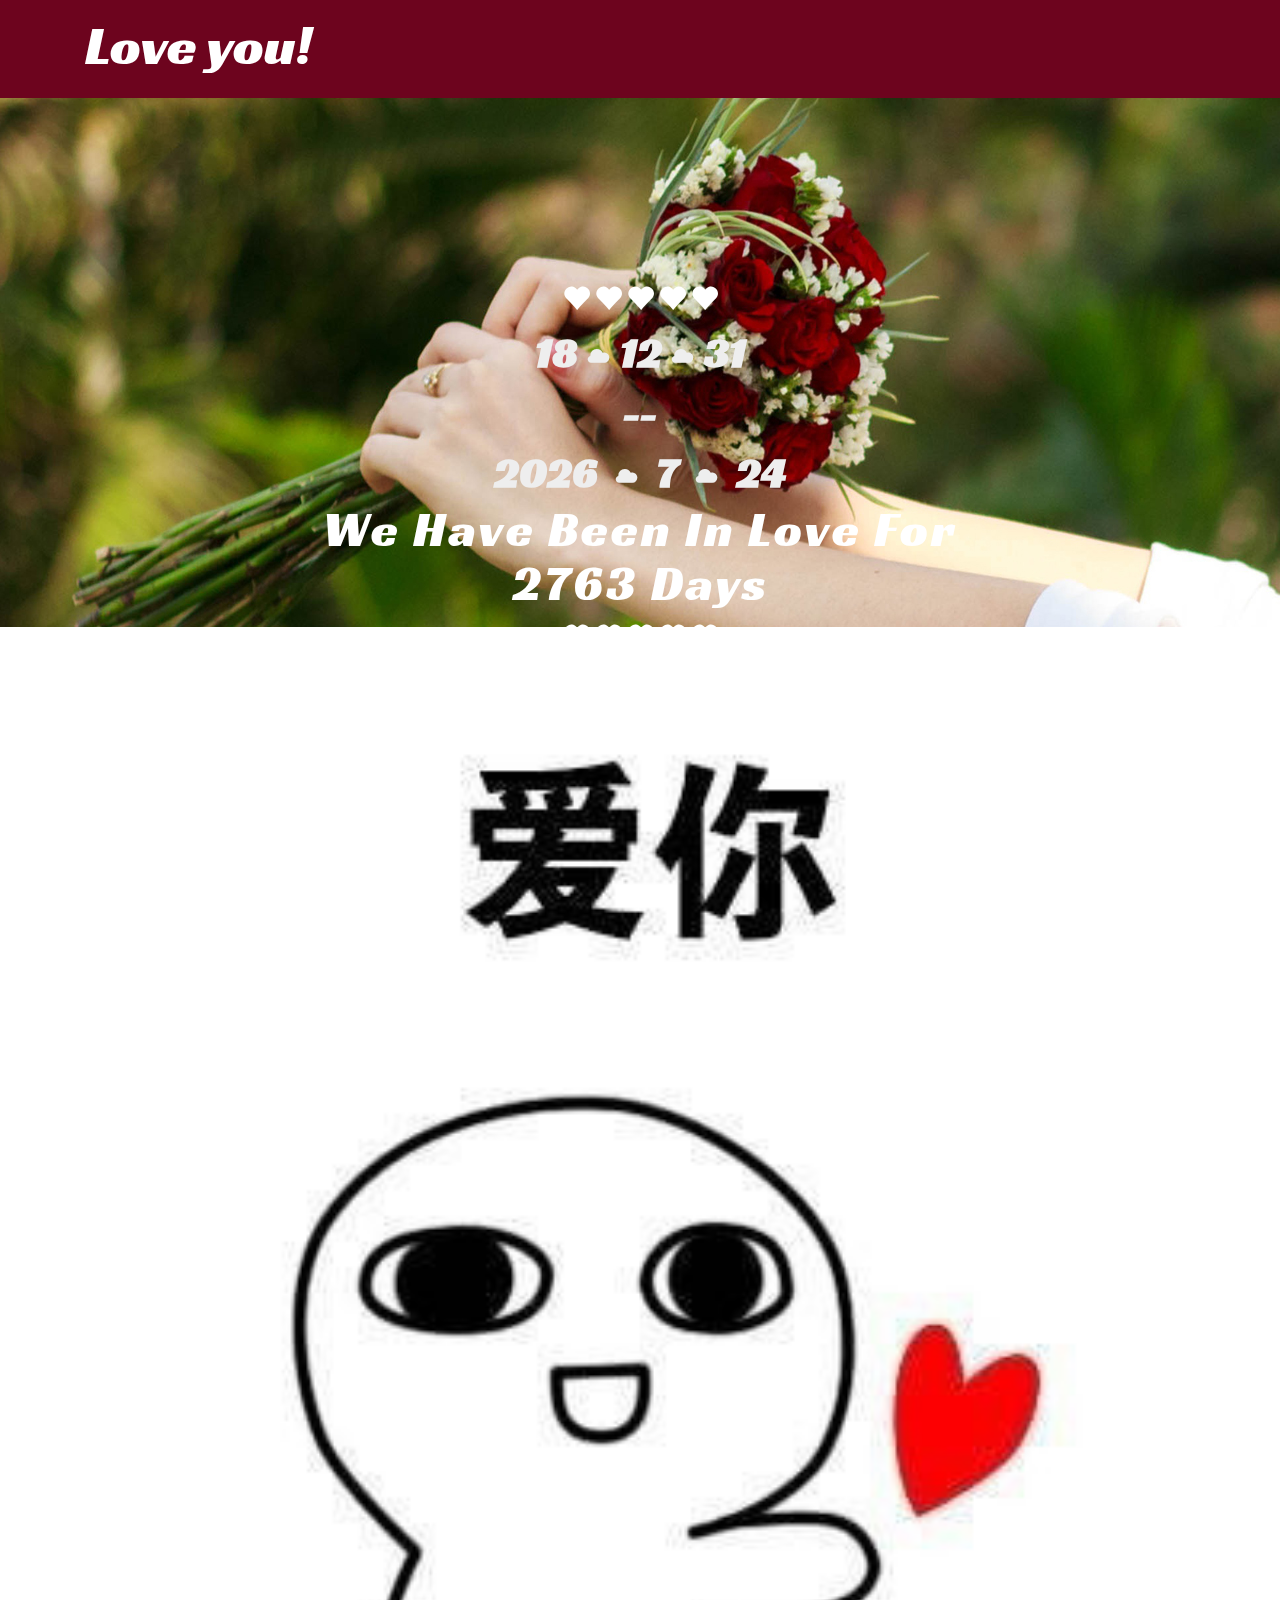
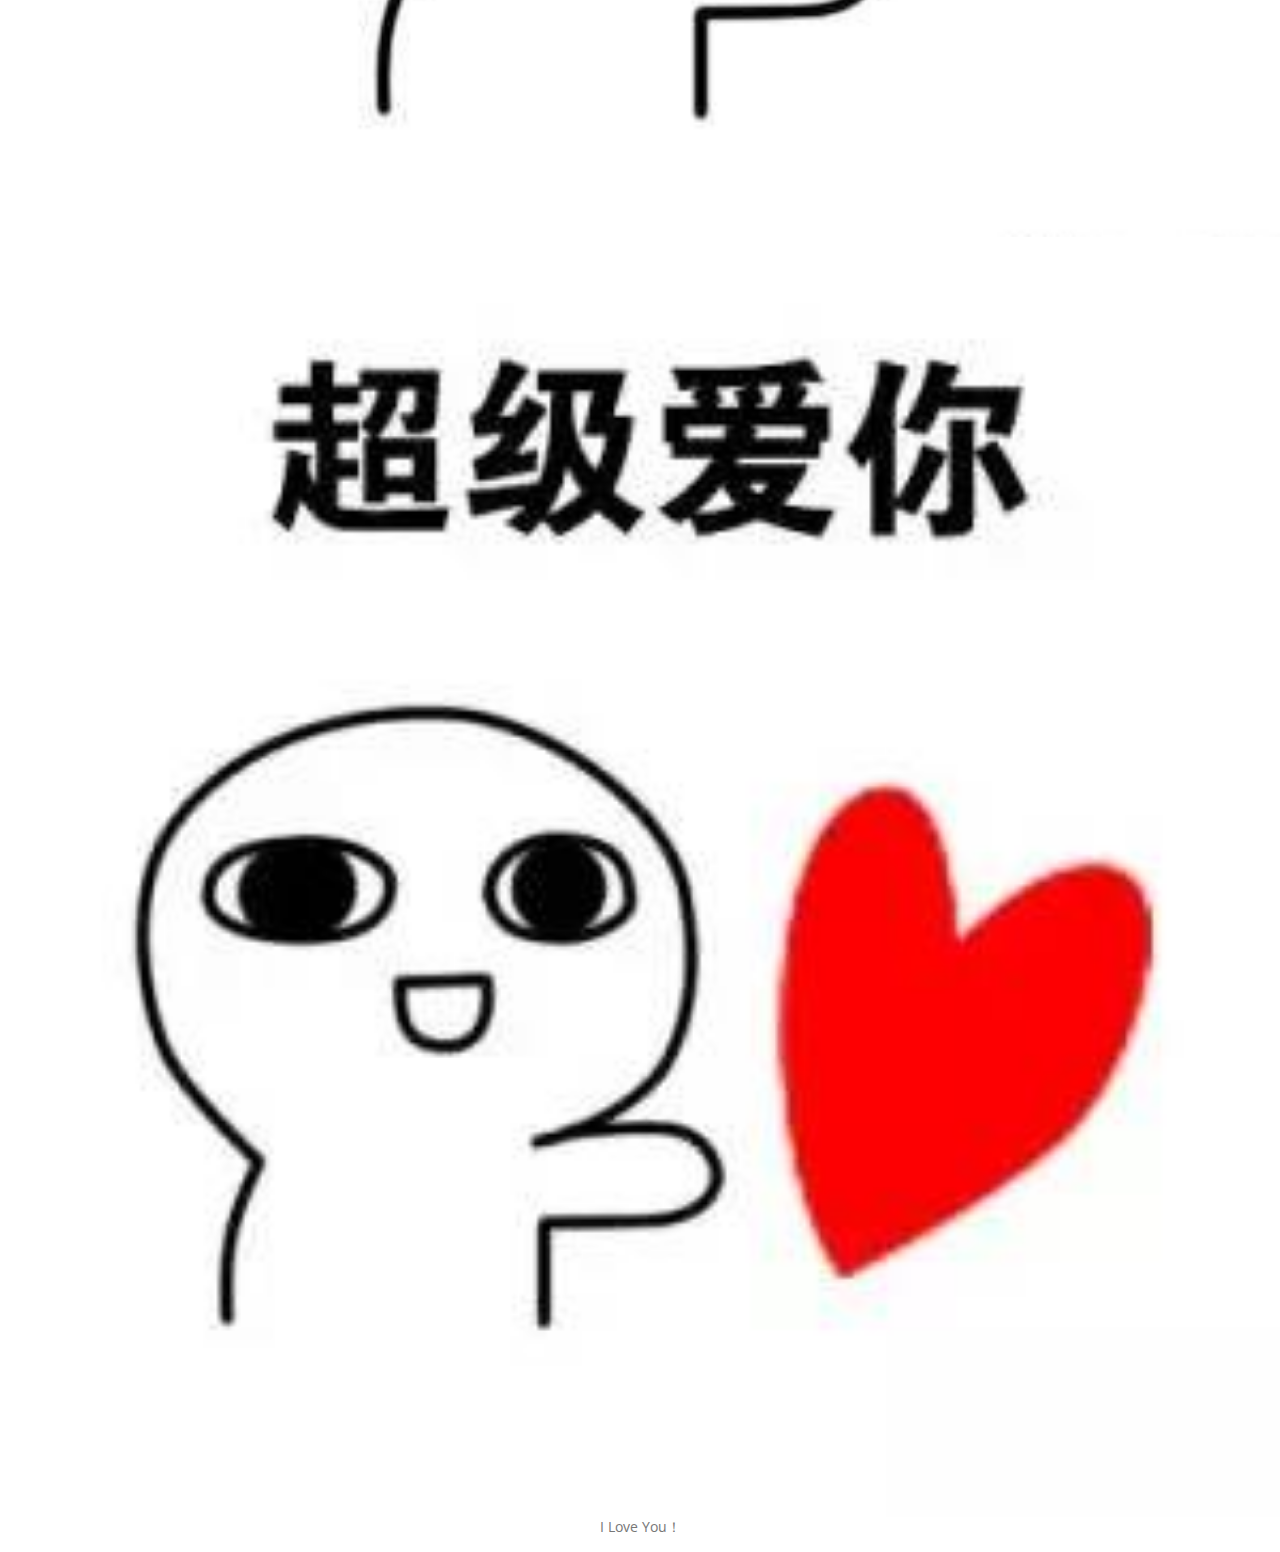
==== commit 22535daf: ".." ====
--- a/index.html
+++ b/index.html
@@ -31,8 +31,12 @@
 <link href='//fonts.googleapis.com/css?family=Racing+Sans+One' rel='stylesheet' type='text/css'>
 <link href='//fonts.googleapis.com/css?family=Open+Sans:400,300,300italic,400italic,600,600italic,700,700italic,800,800italic' rel='stylesheet' type='text/css'>
 <style type="text/css">
-	.caption p span.dates{
-		font-size: :28;
+	html, body{
+		width: 100%;
+	}
+	.caption p i.dates{
+		font-size: 28;
+		font-style: normal;
 	}
 </style>
 <!--webfonts-->
@@ -114,11 +118,11 @@
 							<p>18<span class="glyphicon glyphicon-cloud" aria-hidden="true"></span>12<span class="glyphicon glyphicon-cloud" aria-hidden="true"></span>31</p>
 								<p>--</p>
 								<p>
-									<span class="dates" id="curYear">19</span>
+									<i class="dates" id="curYear">19</i>
 									<span class="glyphicon glyphicon-cloud" aria-hidden="true"></span>
-									<span class="dates" id="curMonth">05</span>
+									<i class="dates" id="curMonth">05</i>
 									<span class="glyphicon glyphicon-cloud" aria-hidden="true"></span>
-									<span class="dates" id="curDay">18</span>
+									<i class="dates" id="curDay">18</i>
 								</p>
 								<h3 id="howlong"></h3>
 							<div class="cap">
@@ -176,6 +180,17 @@
 				</ul>
 		  </div>
 	  </div>
+	</div>
+	<div>
+		<div class="clickMe">
+			<img style="width: 100%" src="images/190121008728.jpg">
+		</div>
+		<div class="clickMe">
+			<img style="width: 100%" src="images/c985bed2c5654874a4b1de7e0e678e99.jpeg">
+		</div>
+	</div>
+	<div>
+		<p class="clickMe" style="font-size: 32; margin-bottom: 15px; text-align: center">I Love You！</p>
 	</div>
 			
 	<!--footer-->
@@ -194,6 +209,9 @@
 		var days = Math.ceil(tempTimestamp / (24 * 60 * 60 * 1000));
 		$('#howlong').text('We have been in love for ' + days + ' days');
 		console.log(days)
+		$('.clickMe').click(function(){
+			alert('爱你，兔兔！爱你，黄嘉如！');
+		})
 	</script>
 </body>
 </html>
